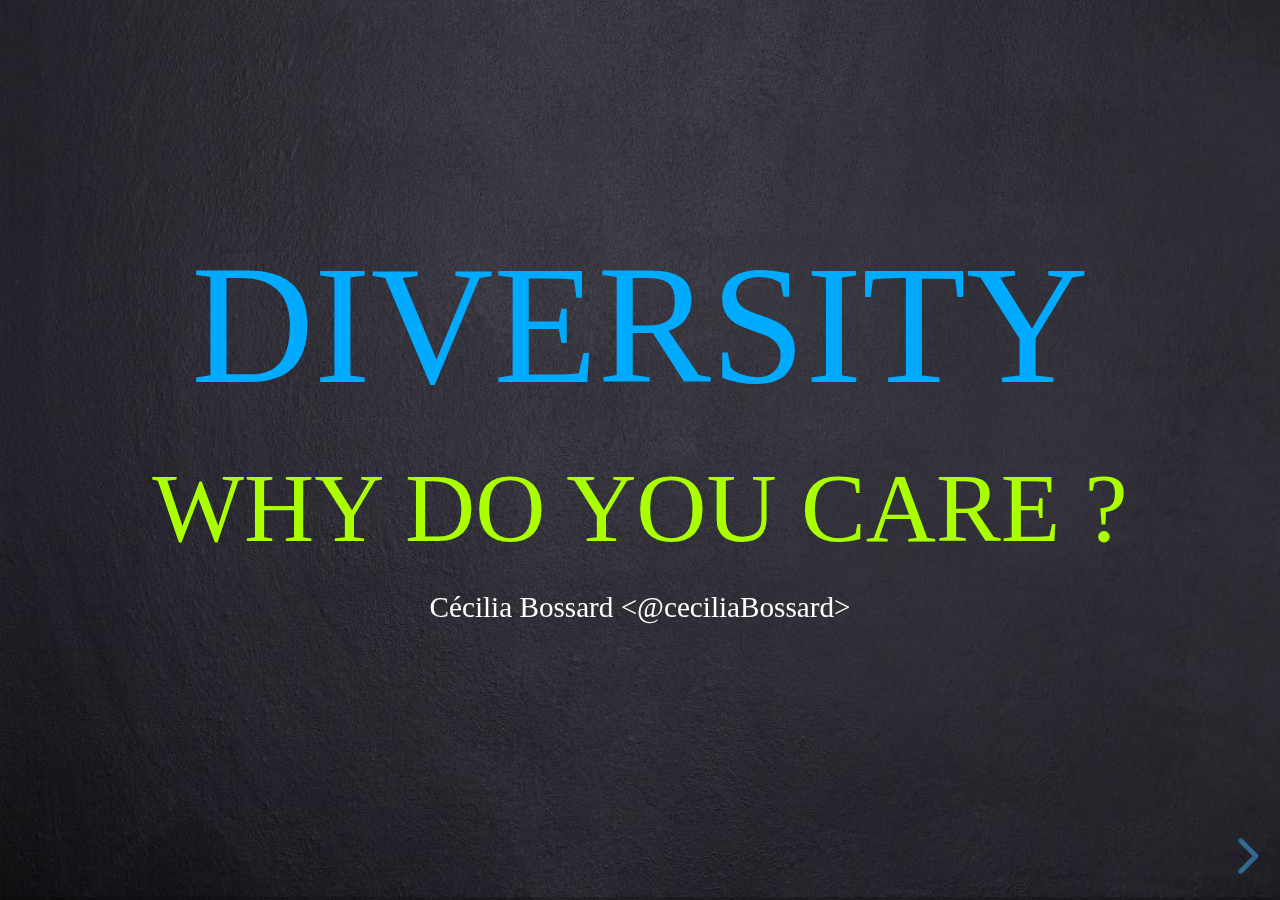
==== presentation.html @ 6d226f06 "Ajout début sous-titres" ====
<!DOCTYPE html><html lang="en"><head><meta charset="utf-8"><meta name="author" content="Cécilia Bossard &lt;@ceciliaBossard&gt;"><title>Diversity: why do you care ?</title><meta content="yes" name="apple-mobile-web-app-capable"><meta content="black-translucent" name="apple-mobile-web-app-status-bar-style"><meta content="width=device-width, initial-scale=1.0, maximum-scale=1.0, user-scalable=no, minimal-ui" name="viewport"><link href="node_modules/reveal.js/css/reveal.css" rel="stylesheet"><link rel="stylesheet" href="node_modules/reveal.js/css/theme/black.css" id="theme"><link rel="stylesheet" href="https://cdnjs.cloudflare.com/ajax/libs/font-awesome/4.3.0/css/font-awesome.min.css"><link href="node_modules/reveal.js/lib/css/zenburn.css" rel="stylesheet"><script>var link = document.createElement( 'link' );
link.rel = 'stylesheet';
link.type = 'text/css';
link.href = window.location.search.match( /print-pdf/gi ) ? "node_modules/reveal.js/css/print/pdf.css" : "node_modules/reveal.js/css/print/paper.css";
document.getElementsByTagName( 'head' )[0].appendChild( link );</script><!--[if lt IE 9]><script src="node_modules/reveal.js/lib/js/html5shiv.js"></script><![endif]--><link rel="stylesheet" href="asciidoctor-revealjs.css"></head><body><div class="reveal"><div class="slides"><section class="title" data-state="title"><h1>Diversity</h1><h2>why do you care ?</h2><div class="preamble"><footer class="title-footer">
    <span class="fragment fade-in">
		<span class="fragment fade-out">First, let's do some exercise :-)</span>
	</span>
    <span class="fragment fade-in">
        <span class="fragment fade-out">Everyone, stand up ! (If you can't, just raise your hand)</span>
	</span>
    <span class="fragment fade-in">
        <span class="fragment fade-out">Now, every man can sit down.</span>
	</span>
    <span class="fragment fade-in">
        <span class="fragment fade-out">Every white person ?</span>
	</span>
    <span class="fragment fade-in">
        <span class="fragment fade-out">Let's count the remaining persons...</span>
	</span>
    <span class="fragment fade-in">
        <span class="fragment fade-out">OK, that was easy. Now, let's start again.</span>
	</span>
    <span class="fragment fade-in">
        <span class="fragment fade-out">Everyone stand up !</span>
	</span>
    <span class="fragment fade-in">
        <span class="fragment fade-out">Every white man between 25 and 35 years old can sit down...</span>
	</span>
    <span class="fragment fade-in">
        <span class="fragment fade-out">...</span>
	</span>
    <span class="fragment fade-in">
        <span class="fragment fade-out">That's not really what we can call diversity, is it ? ...</span>
	</span>
</footer>
<aside class="notes"></aside></div><p class="author"><small>Cécilia Bossard &lt;@ceciliaBossard&gt;</small></p></section>
<section id="what_is_diversity_by_the_way" data-transition="fade"><h2>What is diversity by the way ?</h2><div class="paragraph"><p>It&#8217;s not just about gender or ethnical origins</p></div>
<div class="paragraph"><p>But also ages, social backgrounds, disabilities, languages, &#8230;&#8203;</p></div></section>
<section id="what_is_diversity" data-transition="fade"><h2>What is diversity ?</h2><div class="paragraph"><p><span class="image"><img src="[data-uri]" alt="little poney"></span></p></div>
<footer class="title-footer">
    <span class="fragment fade-in">
		<span class="fragment fade-out">To my point of view, this image really represents diversity</span>
	</span>
    <span class="fragment fade-in">
        <span class="fragment fade-out">We have here different kind of animals, of all colors, size, age, social background, disabilities... </span>
	</span>
    <span class="fragment fade-in">
        <span class="fragment fade-out">Every one has something to special and unique to share in this world of friendship.</span>
	</span>
    <span class="fragment fade-in">
        <span class="fragment fade-out">But is it always like that ?  </span>
	</span>
</footer>
<aside class="notes"></aside></section>
<section id="definition" data-transition="fade"><h2>Definition</h2><div class="paragraph"><p><span class="image"><img src="[data-uri]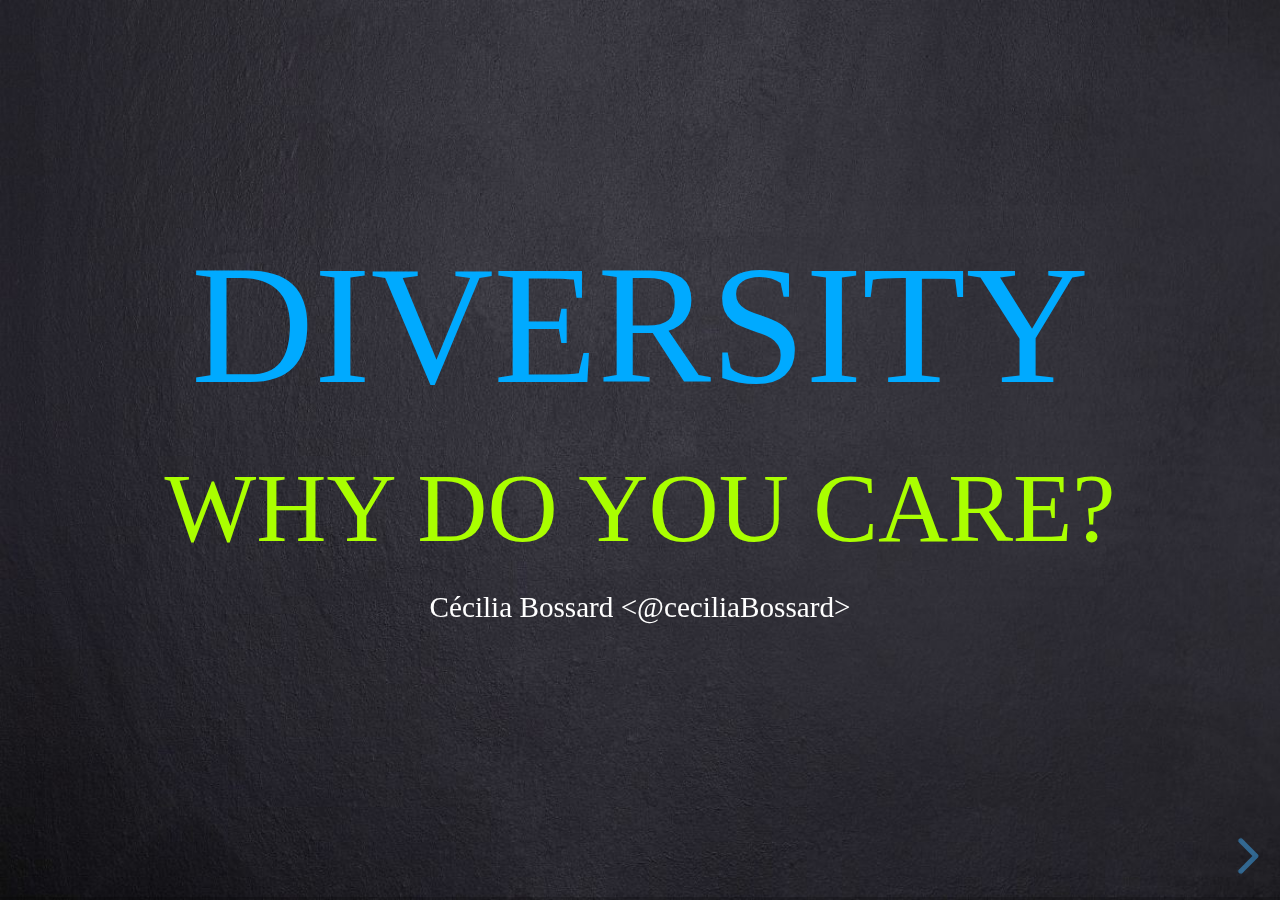
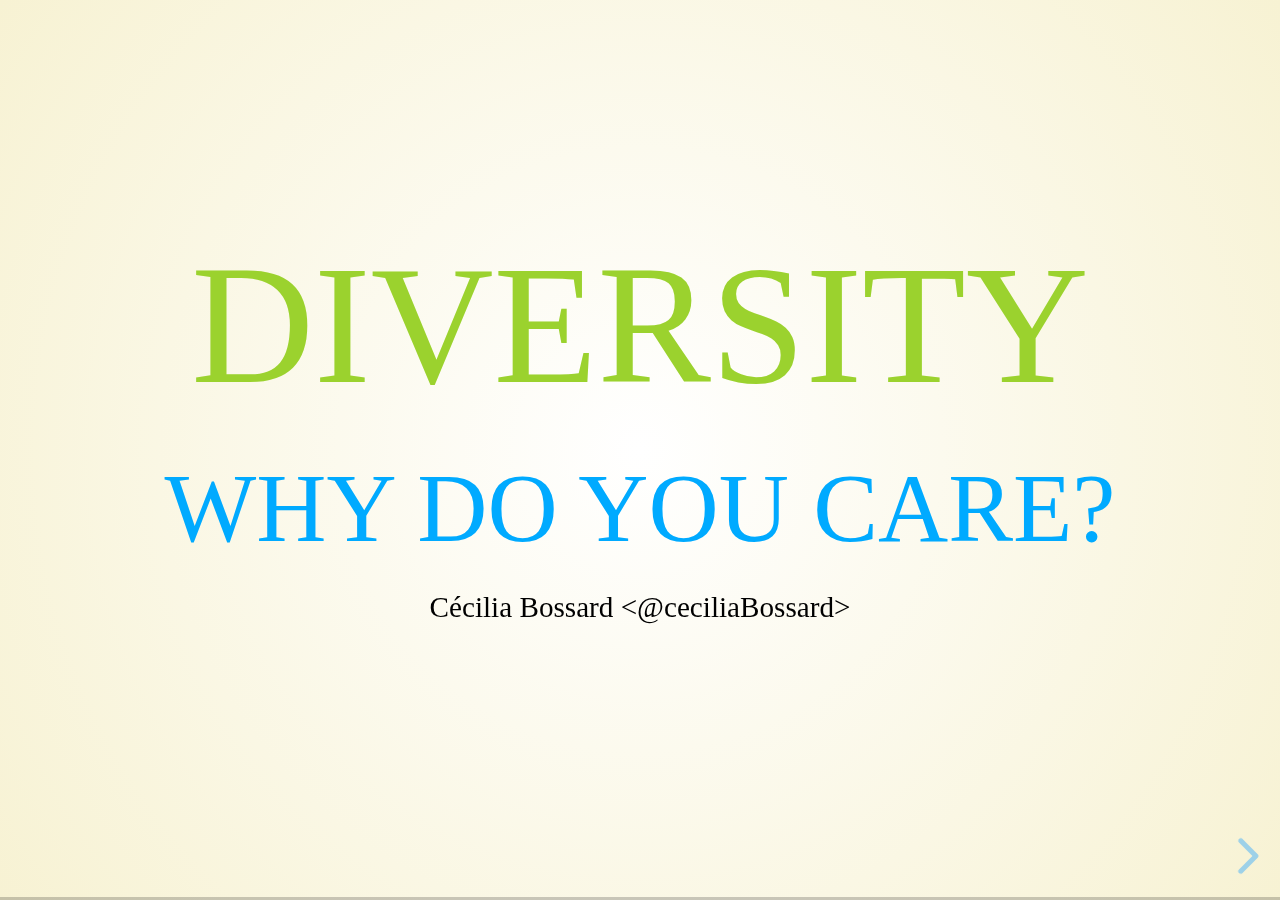
